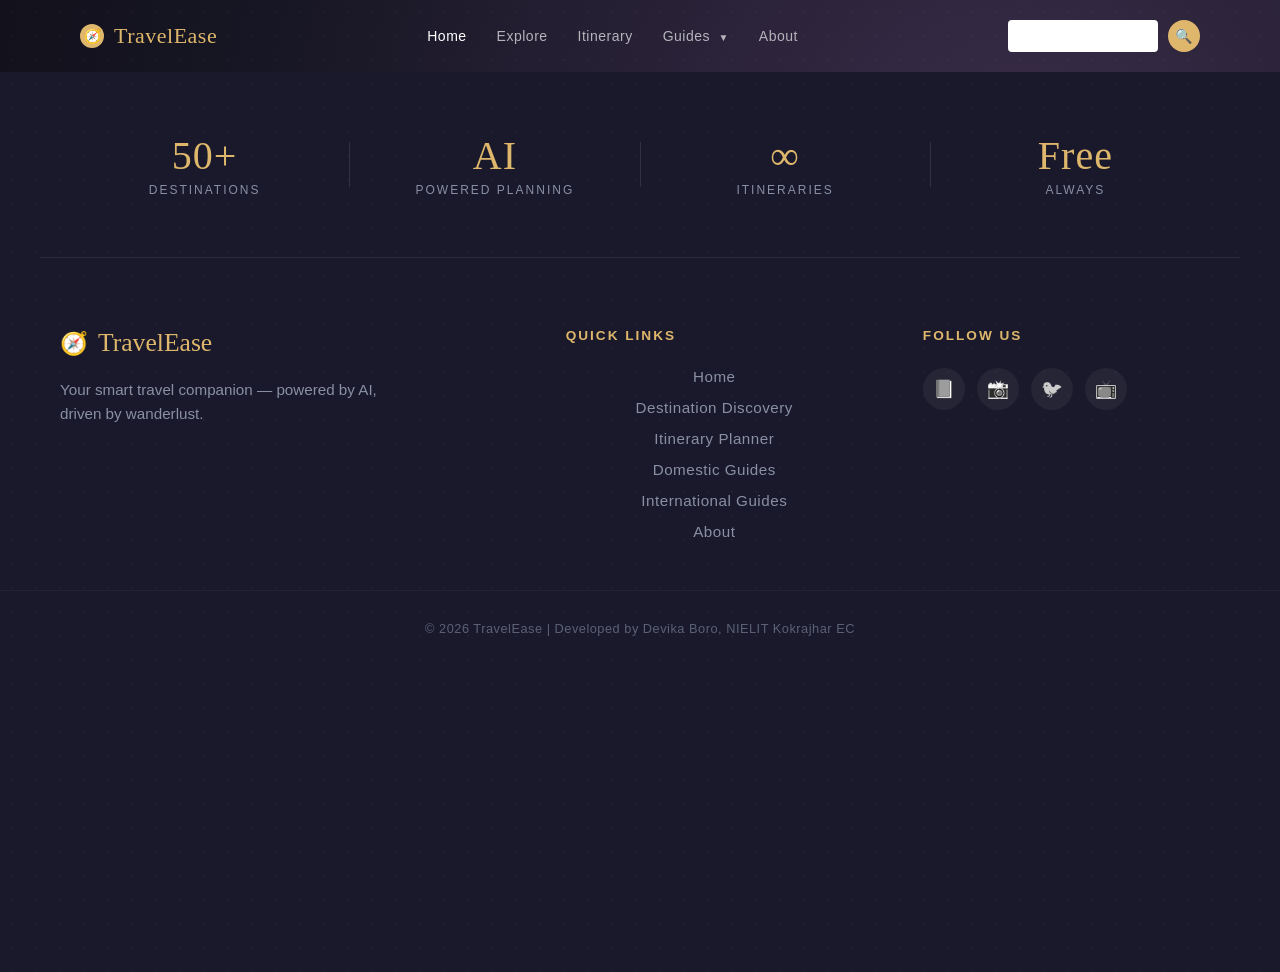
==== about.html @ 90063257 "first push" ====
<!DOCTYPE html>
<html lang="en">
<head>
    <meta charset="UTF-8">
    <meta name="viewport" content="width=device-width, initial-scale=1.0">
    <title>TravelEase - Your Smart Travel Companion</title>
    <link rel="stylesheet" href="css/navbar.css">
    <link rel="stylesheet" href="css/about.css">
</head>
<body>

<header>
    <a href="home.html" style="text-decoration: none;">
        <div class="logo-container">
            <div class="logo-icon">🧭</div>
            <div class="logo-text">TravelEase</div>
        </div>
    </a>
    <nav>
        <a href="home.html" class="active">Home</a>
        <a href="explore.html">Explore</a>
        <a href="iternary.html">Itinerary</a>
        <a href="#">Guides <span class="dropdown-icon">▼</span></a>
        <a href="about.html">About</a>
    </nav>
    <div class="search-container">
        <input type="text" class="search-bar" aria-label="Search">
        <button class="search-button" aria-label="Submit Search">🔍</button>
    </div>
</header>

<footer class="main-footer">

    <div class="stats-ribbon">
        <div class="stat-item">
            <h3 class="stat-number">50+</h3>
            <p class="stat-label">Destinations</p>
        </div>
        <div class="stat-divider"></div>
        <div class="stat-item">
            <h3 class="stat-number">AI</h3>
            <p class="stat-label">Powered Planning</p>
        </div>
        <div class="stat-divider"></div>
        <div class="stat-item">
            <h3 class="stat-number">∞</h3>
            <p class="stat-label">Itineraries</p>
        </div>
        <div class="stat-divider"></div>
        <div class="stat-item">
            <h3 class="stat-number">Free</h3>
            <p class="stat-label">Always</p>
        </div>
    </div>

    <div class="footer-content">
        <div class="footer-column brand-info">
            <div class="footer-logo">
                <span class="logo-compass">🧭</span>
                <h2>TravelEase</h2>
            </div>
            <p class="brand-tagline">
                Your smart travel companion — powered by AI, driven by wanderlust.
            </p>
        </div>

        <div class="footer-column links-navigation">
            <h4 class="column-title">Quick Links</h4>
            <nav class="footer-links-list">
                <a href="#">Home</a>
                <a href="#">Destination Discovery</a>
                <a href="#">Itinerary Planner</a>
                <a href="#">Domestic Guides</a>
                <a href="#">International Guides</a>
                <a href="#">About</a>
            </nav>
        </div>

        <div class="footer-column social-connections">
            <h4 class="column-title">Follow Us</h4>
            <div class="social-icons-row">
                <a href="#" class="social-icon-btn" aria-label="Facebook"><span>📘</span></a>
                <a href="#" class="social-icon-btn" aria-label="Instagram"><span>📸</span></a>
                <a href="#" class="social-icon-btn" aria-label="Twitter"><span>🐦</span></a>
                <a href="#" class="social-icon-btn" aria-label="YouTube"><span>📺</span></a>
            </div>
        </div>
    </div>

    <div class="footer-bottom">
        <p>&copy; 2026 TravelEase | Developed by Devika Boro, NIELIT Kokrajhar EC</p>
    </div>
</footer>

</body>
</html>
---- css/navbar.css ----
/* Reset and Base Styles */
* {
    margin: 0;
    padding: 0;
    box-sizing: border-box;
}

body {
    font-family: 'Times New Roman', Times, serif;
    background: radial-gradient(circle at 80% 20%, #3a2d49 0%, #171624 60%, #0d0c14 100%);
    color: #ffffff;
    min-height: 100vh;
    display: flex;
    flex-direction: column;
    overflow-x: hidden;
    position: relative;
}

/* Subtle grid background effect */
body::before {
    content: "";
    position: absolute;
    top: 0; left: 0; right: 0; bottom: 0;
    background-image: radial-gradient(rgba(255, 255, 255, 0.03) 1px, transparent 1px);
    background-size: 24px 24px;
    pointer-events: none;
    z-index: 1;
}

/* Navbar Styles */
header {
    position: relative;
    z-index: 10;
    display: flex;
    justify-content: space-between;
    align-items: center;
    padding: 20px 80px;
}

.logo-container {
    display: flex;
    align-items: center;
    gap: 10px;
    cursor: pointer;
}

.logo-icon {
    background-color: #dfb76c;
    color: #171624;
    width: 24px;
    height: 24px;
    border-radius: 50%;
    display: flex;
    align-items: center;
    justify-content: center;
    font-size: 14px;
    font-weight: bold;
}

.logo-text {
    color: #dfb76c;
    font-size: 22px;
    letter-spacing: 0.5px;
}

nav {
    display: flex;
    align-items: center;
    gap: 30px;
}

nav a {
    color: #b5b3bc;
    text-decoration: none;
    font-family: -apple-system, BlinkMacSystemFont, "Segoe UI", Roboto, sans-serif;
    font-size: 14px;
    letter-spacing: 0.5px;
    transition: color 0.3s;
}

nav a:hover, nav a.active {
    color: #ffffff;
}

.dropdown-icon {
    font-size: 10px;
    margin-left: 4px;
    vertical-align: middle;
}

.search-container {
    display: flex;
    align-items: center;
    gap: 10px;
}

.search-bar {
    background-color: #ffffff;
    border: none;
    border-radius: 4px;
    height: 32px;
    width: 150px;
    padding: 0 10px;
}

.search-button {
    background-color: #dfb76c;
    border: none;
    border-radius: 50%;
    width: 32px;
    height: 32px;
    display: flex;
    align-items: center;
    justify-content: center;
    cursor: pointer;
    color: #171624;
    font-size: 14px;
}
/* Responsive Design */
@media (max-width: 768px) {
    header {
        padding: 20px;
        flex-direction: column;
        gap: 20px;
    }
    nav {
        flex-wrap: wrap;
        justify-content: center;
        gap: 15px;
    }
    .main-title {
        font-size: 44px;
    }
    .cta-container {
        flex-direction: column;
        gap: 15px;
        width: 100%;
        max-width: 280px;
    }
    .btn {
        justify-content: center;
    }
}
---- css/about.css ----
/* Core Footer Reset & Background */
.main-footer {
    background-color: #19192b; /* Match your deep dark theme */
    color: #ffffff;
    font-family: 'Arial', sans-serif;
    padding: 0;
    box-sizing: border-box;
    width: 100%;
    height: 100vh;
}

/* --- 1. Top Stats Ribbon --- */
.stats-ribbon {
    display: flex;
    justify-content: space-around;
    align-items: center;
    max-width: 1200px;
    margin: 0 auto;
    padding: 60px 20px;
    border-bottom: 1px solid rgba(255, 255, 255, 0.08); /* Clean modern split line */
}

.stat-item {
    text-align: center;
    flex: 1;
}

.stat-number {
    font-family: 'Playfair Display', 'Georgia', serif;
    font-size: 2.5rem;
    color: #dfb76c; /* Signature gold highlight color */
    margin: 0 0 4px 0;
    font-weight: 400;
    letter-spacing: 1px;
}

.stat-label {
    font-size: 0.75rem;
    text-transform: uppercase;
    letter-spacing: 2px;
    color: #8a8fa3; /* Muted gray for secondary labels */
    margin: 0;
}

/* Elegant thin vertical borders between stats */
.stat-divider {
    width: 1px;
    height: 45px;
    background-color: rgba(255, 255, 255, 0.1);
}

@media (max-width: 768px) {
    .stats-ribbon {
        flex-direction: column;
        gap: 30px;
    }
    .stat-divider {
        display: none; /* Hide dividers on small mobile devices when stacked */
    }
}

/* --- 2. Main Footer Navigation Grid --- */
.footer-content {
    display: grid;
    grid-template-columns: 1.5fr 1fr 1fr;
    gap: 60px;
    max-width: 1200px;
    margin: 0 auto;
    padding: 70px 20px 50px 20px;
}

.footer-column {
    display: flex;
    flex-direction: column;
}

/* Brand Section Styling */
.footer-logo {
    display: flex;
    align-items: center;
    gap: 10px;
    margin-bottom: 20px;
}

.logo-compass {
    font-size: 1.4rem;
}

.footer-logo h2 {
    font-family: 'Playfair Display', 'Georgia', serif;
    font-size: 1.6rem;
    color: #dfb76c;
    margin: 0;
    font-weight: 500;
}

.brand-tagline {
    font-size: 0.95rem;
    color: #8a8fa3;
    line-height: 1.6;
    margin: 0;
    max-width: 320px;
}

/* Menu & Column Headings */
.column-title {
    font-size: 0.85rem;
    text-transform: uppercase;
    letter-spacing: 2px;
    color: #dfb76c;
    margin: 0 0 25px 0;
    font-weight: 600;
}

/* Links Stack */
.footer-links-list {
    display: flex;
    flex-direction: column;
    gap: 14px;
}

.footer-links-list a {
    color: #8a8fa3;
    text-decoration: none;
    font-size: 0.95rem;
    transition: color 0.2s ease, transform 0.2s ease;
    display: inline-block;
    width: fit-content;
}

.footer-links-list a:hover {
    color: #ffffff;
    transform: translateX(3px); /* Interactive shift right on hover */
}

/* --- 3. Social Media Button Badges --- */
.social-icons-row {
    display: flex;
    gap: 12px;
}

.social-icon-btn {
    width: 42px;
    height: 42px;
    background-color: rgba(255, 255, 255, 0.05);
    border-radius: 50%;
    display: flex;
    align-items: center;
    justify-content: center;
    text-decoration: none;
    transition: background-color 0.3s ease, transform 0.2s ease;
}

.social-icon-btn span {
    font-size: 1.1rem;
    /* Clean monochromatic profile for custom emojis */
    filter: grayscale(1) brightness(1.3);
    transition: filter 0.3s ease;
}

.social-icon-btn:hover {
    background-color: #dfb76c;
    transform: translateY(-3px);
}

.social-icon-btn:hover span {
    filter: none; /* Brings back vibrant custom emoji shapes/colors when active */
}

/* Responsive adjustments for footer grid */
@media (max-width: 900px) {
    .footer-content {
        grid-template-columns: 1fr;
        gap: 40px;
        text-align: left;
    }
}

/* --- 4. Copyright Base Bar --- */
.footer-bottom {
    text-align: center;
    padding: 30px 20px;
    border-top: 1px solid rgba(255, 255, 255, 0.04);
}

.footer-bottom p {
    font-size: 0.8rem;
    color: #5c6175;
    margin: 0;
    letter-spacing: 0.5px;
}
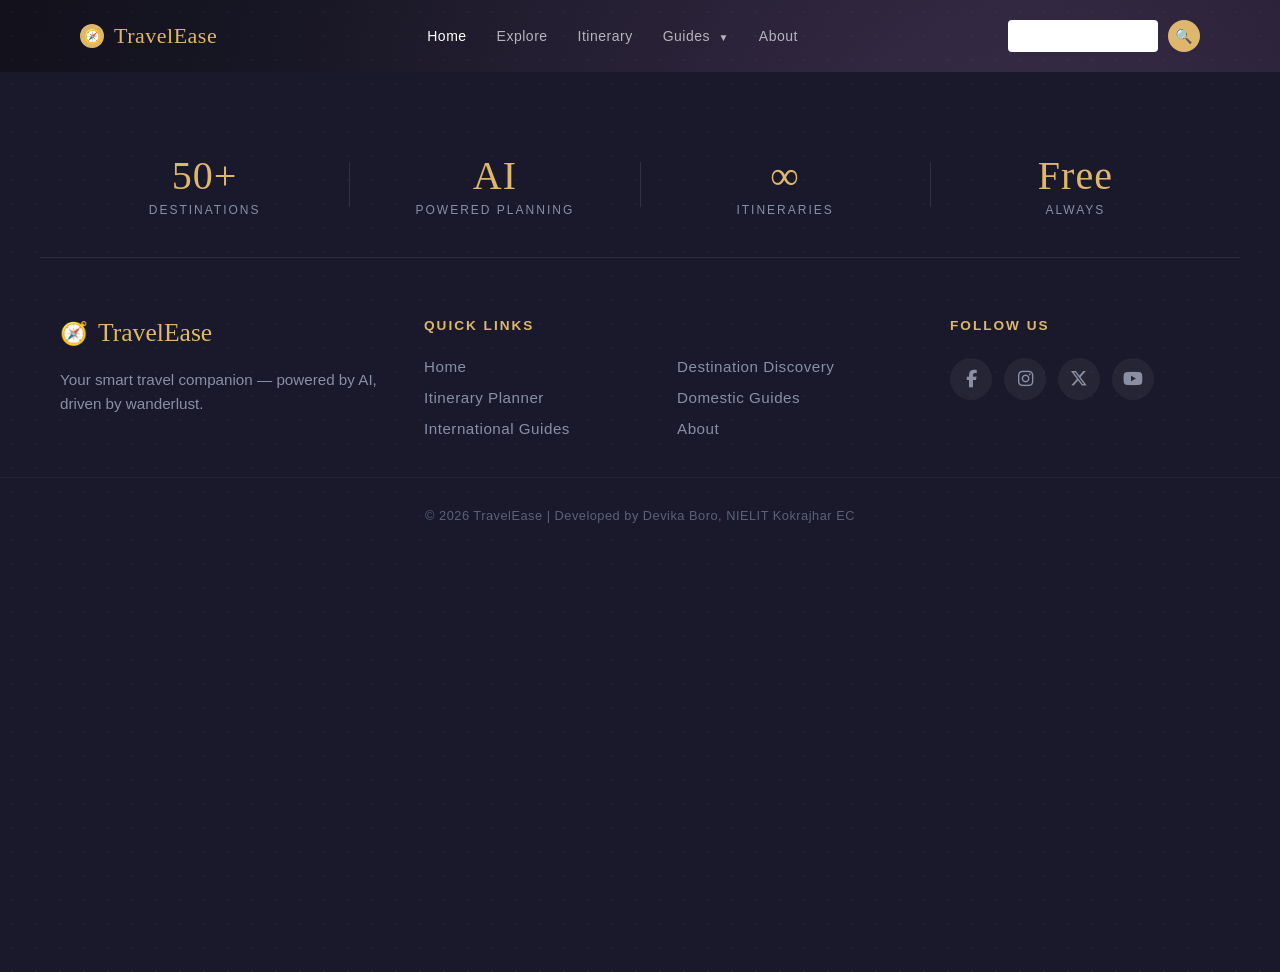
==== commit 44ffde42: "added transition effect" ====
--- a/about.html
+++ b/about.html
@@ -4,20 +4,26 @@
     <meta charset="UTF-8">
     <meta name="viewport" content="width=device-width, initial-scale=1.0">
     <title>TravelEase - Your Smart Travel Companion</title>
+    <link rel="stylesheet" href="css/transition.css">
     <link rel="stylesheet" href="css/navbar.css">
     <link rel="stylesheet" href="css/about.css">
+    <link rel="stylesheet" href="https://cdnjs.cloudflare.com/ajax/libs/font-awesome/6.4.2/css/all.min.css">
 </head>
 <body>
-
+<div class="page-transition-overlay" id="transitionOverlay">
+    <div class="flying-airplane">
+        <img src="assets/plane.png" alt="flying-airplane">
+    </div>
+</div>
 <header>
-    <a href="home.html" style="text-decoration: none;">
+    <a href="index.html" style="text-decoration: none;">
         <div class="logo-container">
             <div class="logo-icon">🧭</div>
             <div class="logo-text">TravelEase</div>
         </div>
     </a>
     <nav>
-        <a href="home.html" class="active">Home</a>
+        <a href="index.html" class="active">Home</a>
         <a href="explore.html">Explore</a>
         <a href="iternary.html">Itinerary</a>
         <a href="#">Guides <span class="dropdown-icon">▼</span></a>
@@ -67,22 +73,22 @@
         <div class="footer-column links-navigation">
             <h4 class="column-title">Quick Links</h4>
             <nav class="footer-links-list">
-                <a href="#">Home</a>
-                <a href="#">Destination Discovery</a>
-                <a href="#">Itinerary Planner</a>
+                <a href="index.html">Home</a>
+                <a href="explore.html">Destination Discovery</a>
+                <a href="iternary.html">Itinerary Planner</a>
                 <a href="#">Domestic Guides</a>
                 <a href="#">International Guides</a>
-                <a href="#">About</a>
+                <a href="about.html">About</a>
             </nav>
         </div>
 
         <div class="footer-column social-connections">
             <h4 class="column-title">Follow Us</h4>
             <div class="social-icons-row">
-                <a href="#" class="social-icon-btn" aria-label="Facebook"><span>📘</span></a>
-                <a href="#" class="social-icon-btn" aria-label="Instagram"><span>📸</span></a>
-                <a href="#" class="social-icon-btn" aria-label="Twitter"><span>🐦</span></a>
-                <a href="#" class="social-icon-btn" aria-label="YouTube"><span>📺</span></a>
+                <a href="#" class="social-icon-btn" aria-label="Facebook"><i class="fab fa-facebook-f"></i></a>
+                <a href="#" class="social-icon-btn" aria-label="Instagram"><i class="fab fa-instagram"></i></a>
+                <a href="#" class="social-icon-btn" aria-label="X (Twitter)"><i class="fab fa-x-twitter"></i></a>
+                <a href="#" class="social-icon-btn" aria-label="YouTube"><i class="fab fa-youtube"></i></a>
             </div>
         </div>
     </div>
@@ -91,6 +97,6 @@
         <p>&copy; 2026 TravelEase | Developed by Devika Boro, NIELIT Kokrajhar EC</p>
     </div>
 </footer>
-
+<script src="js/transition.js"></script>
 </body>
 </html>
--- a/css/transition.css
+++ b/css/transition.css
@@ -0,0 +1,79 @@
+/* Full screen overlay container */
+.page-transition-overlay {
+    position: fixed;
+    top: 0;
+    left: 0;
+    width: 100%;
+    height: 100%;
+    background-color: #19192b; /* Matches your deep dark background theme */
+    z-index: 9999;
+    display: flex;
+    justify-content: center;
+    align-items: center;
+    pointer-events: none;
+    opacity: 0;
+}
+
+/* The Airplane element wrapper */
+.flying-airplane {
+    position: absolute;
+    display: none;
+}
+.flying-airplane img {
+    /* Uses 25% of the screen width on desktop, but adjusts dynamically */
+    width: 25vw;
+    /* Hard limits so it doesn't get too giant on huge screens or too microscopic on tiny ones */
+    max-width: 320px;
+    min-width: 140px;
+    height: auto; /* Maintains the plane image aspect ratio */
+    display: block;
+}
+
+/* Optional fine-tuning for smaller screens */
+@media (max-width: 768px) {
+    .flying-airplane img {
+        width: 40vw; /* Takes up a bit more proportional space on small mobile screens */
+    }
+}
+/* --- Animation Classes triggered by JavaScript --- */
+
+/* When entering a brand new page (Fade-out the background) */
+.overlay-fade-out {
+    /* Lowered to 0.4s so the new page reveals itself instantly without hesitation */
+    animation: fadeOutBg 0.4s ease-out forwards;
+}
+
+/* When leaving the current page (Flight Takeoff) */
+.overlay-active {
+    opacity: 1 !important;
+    pointer-events: all;
+}
+
+.overlay-active .flying-airplane {
+    display: block;
+    animation: flyDiagonal 0.8s cubic-bezier(0.25, 1, 0.5, 1) forwards;
+}
+
+/* --- Keyframe Animations --- */
+/* Diagonal Flight Path: Bottom-Right to Top-Left */
+@keyframes flyDiagonal {
+    0% {
+        transform: translate(70vw, 70vh) scale(0.6);
+    }
+    /* At 45%-55%, the plane zooms in massive, completely masking the viewport change */
+    45% {
+        transform: translate(5vw, 5vh) scale(2.2);
+    }
+    55% {
+        transform: translate(-5vw, -5vh) scale(2.2);
+    }
+    100% {
+        transform: translate(-70vw, -70vh) scale(1);
+    }
+}
+
+/* Background fade out reveal */
+@keyframes fadeOutBg {
+    0% { opacity: 1; pointer-events: all; }
+    100% { opacity: 0; pointer-events: none; }
+}
--- a/css/about.css
+++ b/css/about.css
@@ -3,10 +3,10 @@
     background-color: #19192b; /* Match your deep dark theme */
     color: #ffffff;
     font-family: 'Arial', sans-serif;
-    padding: 0;
+    padding-top: 40px;
     box-sizing: border-box;
     width: 100%;
-    height: 100vh;
+    height: 100dvh;
 }
 
 /* --- 1. Top Stats Ribbon --- */
@@ -16,7 +16,7 @@
     align-items: center;
     max-width: 1200px;
     margin: 0 auto;
-    padding: 60px 20px;
+    padding: 40px 20px;
     border-bottom: 1px solid rgba(255, 255, 255, 0.08); /* Clean modern split line */
 }
 
@@ -49,24 +49,14 @@
     background-color: rgba(255, 255, 255, 0.1);
 }
 
-@media (max-width: 768px) {
-    .stats-ribbon {
-        flex-direction: column;
-        gap: 30px;
-    }
-    .stat-divider {
-        display: none; /* Hide dividers on small mobile devices when stacked */
-    }
-}
-
 /* --- 2. Main Footer Navigation Grid --- */
 .footer-content {
     display: grid;
-    grid-template-columns: 1.5fr 1fr 1fr;
-    gap: 60px;
+    grid-template-columns: 1.2fr 1.8fr 1fr; /* Gives more width to the links section */
+    gap: 40px;
     max-width: 1200px;
     margin: 0 auto;
-    padding: 70px 20px 50px 20px;
+    padding: 60px 20px 40px 20px;
 }
 
 .footer-column {
@@ -99,7 +89,7 @@
     color: #8a8fa3;
     line-height: 1.6;
     margin: 0;
-    max-width: 320px;
+    max-width: 360px;
 }
 
 /* Menu & Column Headings */
@@ -114,9 +104,9 @@
 
 /* Links Stack */
 .footer-links-list {
-    display: flex;
-    flex-direction: column;
-    gap: 14px;
+    display: grid;
+    grid-template-columns: repeat(2, 1fr); /* Splits links into 2 clean side-by-side columns */
+    gap: 14px 20px; /* 14px vertical gap, 20px horizontal gap */
 }
 
 .footer-links-list a {
@@ -130,10 +120,9 @@
 
 .footer-links-list a:hover {
     color: #ffffff;
-    transform: translateX(3px); /* Interactive shift right on hover */
+    transform: translateX(3px);
 }
-
-/* --- 3. Social Media Button Badges --- */
+/* --- 3. Brand New Social Media Buttons --- */
 .social-icons-row {
     display: flex;
     gap: 12px;
@@ -148,32 +137,15 @@
     align-items: center;
     justify-content: center;
     text-decoration: none;
-    transition: background-color 0.3s ease, transform 0.2s ease;
-}
-
-.social-icon-btn span {
+    color: #8a8fa3; /* Neutral color for standard look */
     font-size: 1.1rem;
-    /* Clean monochromatic profile for custom emojis */
-    filter: grayscale(1) brightness(1.3);
-    transition: filter 0.3s ease;
+    transition: background-color 0.3s ease, color 0.3s ease, transform 0.2s ease;
 }
 
 .social-icon-btn:hover {
     background-color: #dfb76c;
+    color: #19192b; /* Inverts color cleanly on hover */
     transform: translateY(-3px);
-}
-
-.social-icon-btn:hover span {
-    filter: none; /* Brings back vibrant custom emoji shapes/colors when active */
-}
-
-/* Responsive adjustments for footer grid */
-@media (max-width: 900px) {
-    .footer-content {
-        grid-template-columns: 1fr;
-        gap: 40px;
-        text-align: left;
-    }
 }
 
 /* --- 4. Copyright Base Bar --- */
@@ -188,4 +160,28 @@
     color: #5c6175;
     margin: 0;
     letter-spacing: 0.5px;
+}
+
+/* --- 5. Responsive Adjustments --- */
+@media (max-width: 900px) {
+    .footer-content {
+        grid-template-columns: 1fr;
+        gap: 40px;
+        text-align: left;
+    }
+
+    .footer-links-list {
+        grid-template-columns: 1fr; /* Reverts back to a simple vertical stack on mobile devices */
+        gap: 14px;
+    }
+}
+
+@media (max-width: 768px) {
+    .stats-ribbon {
+        flex-direction: column;
+        gap: 30px;
+    }
+    .stat-divider {
+        display: none; /* Hide dividers on small mobile devices when stacked */
+    }
 }
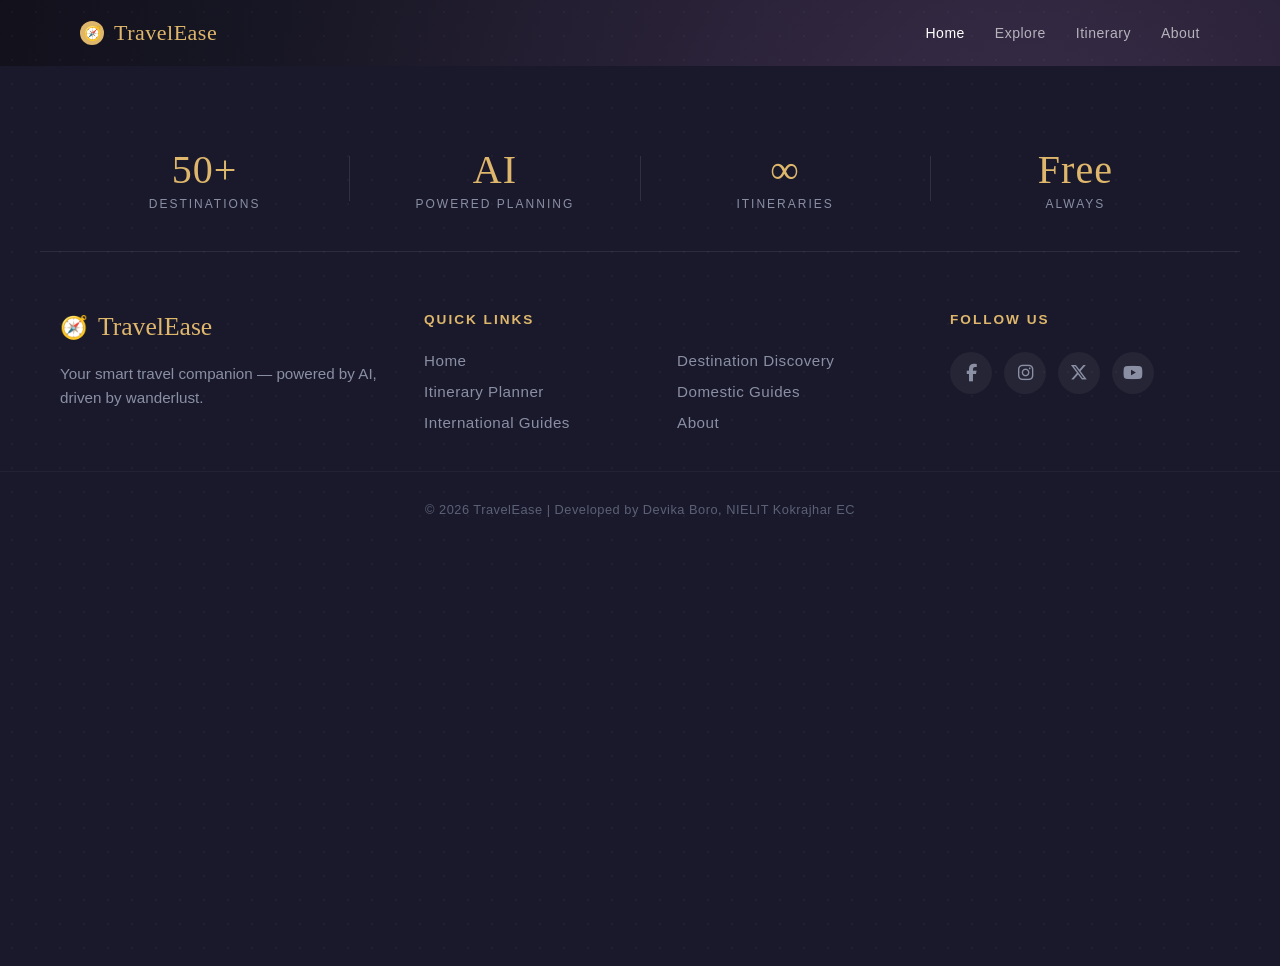
==== commit e7c22ea9: "Add AI chat functionality and destination pages" ====
--- a/about.html
+++ b/about.html
@@ -26,13 +26,8 @@
         <a href="index.html" class="active">Home</a>
         <a href="explore.html">Explore</a>
         <a href="iternary.html">Itinerary</a>
-        <a href="#">Guides <span class="dropdown-icon">▼</span></a>
         <a href="about.html">About</a>
     </nav>
-    <div class="search-container">
-        <input type="text" class="search-bar" aria-label="Search">
-        <button class="search-button" aria-label="Submit Search">🔍</button>
-    </div>
 </header>
 
 <footer class="main-footer">
--- a/css/navbar.css
+++ b/css/navbar.css
@@ -82,40 +82,6 @@
     color: #ffffff;
 }
 
-.dropdown-icon {
-    font-size: 10px;
-    margin-left: 4px;
-    vertical-align: middle;
-}
-
-.search-container {
-    display: flex;
-    align-items: center;
-    gap: 10px;
-}
-
-.search-bar {
-    background-color: #ffffff;
-    border: none;
-    border-radius: 4px;
-    height: 32px;
-    width: 150px;
-    padding: 0 10px;
-}
-
-.search-button {
-    background-color: #dfb76c;
-    border: none;
-    border-radius: 50%;
-    width: 32px;
-    height: 32px;
-    display: flex;
-    align-items: center;
-    justify-content: center;
-    cursor: pointer;
-    color: #171624;
-    font-size: 14px;
-}
 /* Responsive Design */
 @media (max-width: 768px) {
     header {
--- a/css/about.css
+++ b/css/about.css
@@ -1,6 +1,6 @@
 /* Core Footer Reset & Background */
 .main-footer {
-    background-color: #19192b; /* Match your deep dark theme */
+    background-color: #19192b;
     color: #ffffff;
     font-family: 'Arial', sans-serif;
     padding-top: 40px;
@@ -17,7 +17,7 @@
     max-width: 1200px;
     margin: 0 auto;
     padding: 40px 20px;
-    border-bottom: 1px solid rgba(255, 255, 255, 0.08); /* Clean modern split line */
+    border-bottom: 1px solid rgba(255, 255, 255, 0.08);
 }
 
 .stat-item {
@@ -28,7 +28,7 @@
 .stat-number {
     font-family: 'Playfair Display', 'Georgia', serif;
     font-size: 2.5rem;
-    color: #dfb76c; /* Signature gold highlight color */
+    color: #dfb76c;
     margin: 0 0 4px 0;
     font-weight: 400;
     letter-spacing: 1px;
@@ -38,7 +38,7 @@
     font-size: 0.75rem;
     text-transform: uppercase;
     letter-spacing: 2px;
-    color: #8a8fa3; /* Muted gray for secondary labels */
+    color: #8a8fa3;
     margin: 0;
 }
 
@@ -52,7 +52,7 @@
 /* --- 2. Main Footer Navigation Grid --- */
 .footer-content {
     display: grid;
-    grid-template-columns: 1.2fr 1.8fr 1fr; /* Gives more width to the links section */
+    grid-template-columns: 1.2fr 1.8fr 1fr;
     gap: 40px;
     max-width: 1200px;
     margin: 0 auto;
@@ -105,8 +105,8 @@
 /* Links Stack */
 .footer-links-list {
     display: grid;
-    grid-template-columns: repeat(2, 1fr); /* Splits links into 2 clean side-by-side columns */
-    gap: 14px 20px; /* 14px vertical gap, 20px horizontal gap */
+    grid-template-columns: repeat(2, 1fr);
+    gap: 14px 20px;
 }
 
 .footer-links-list a {
